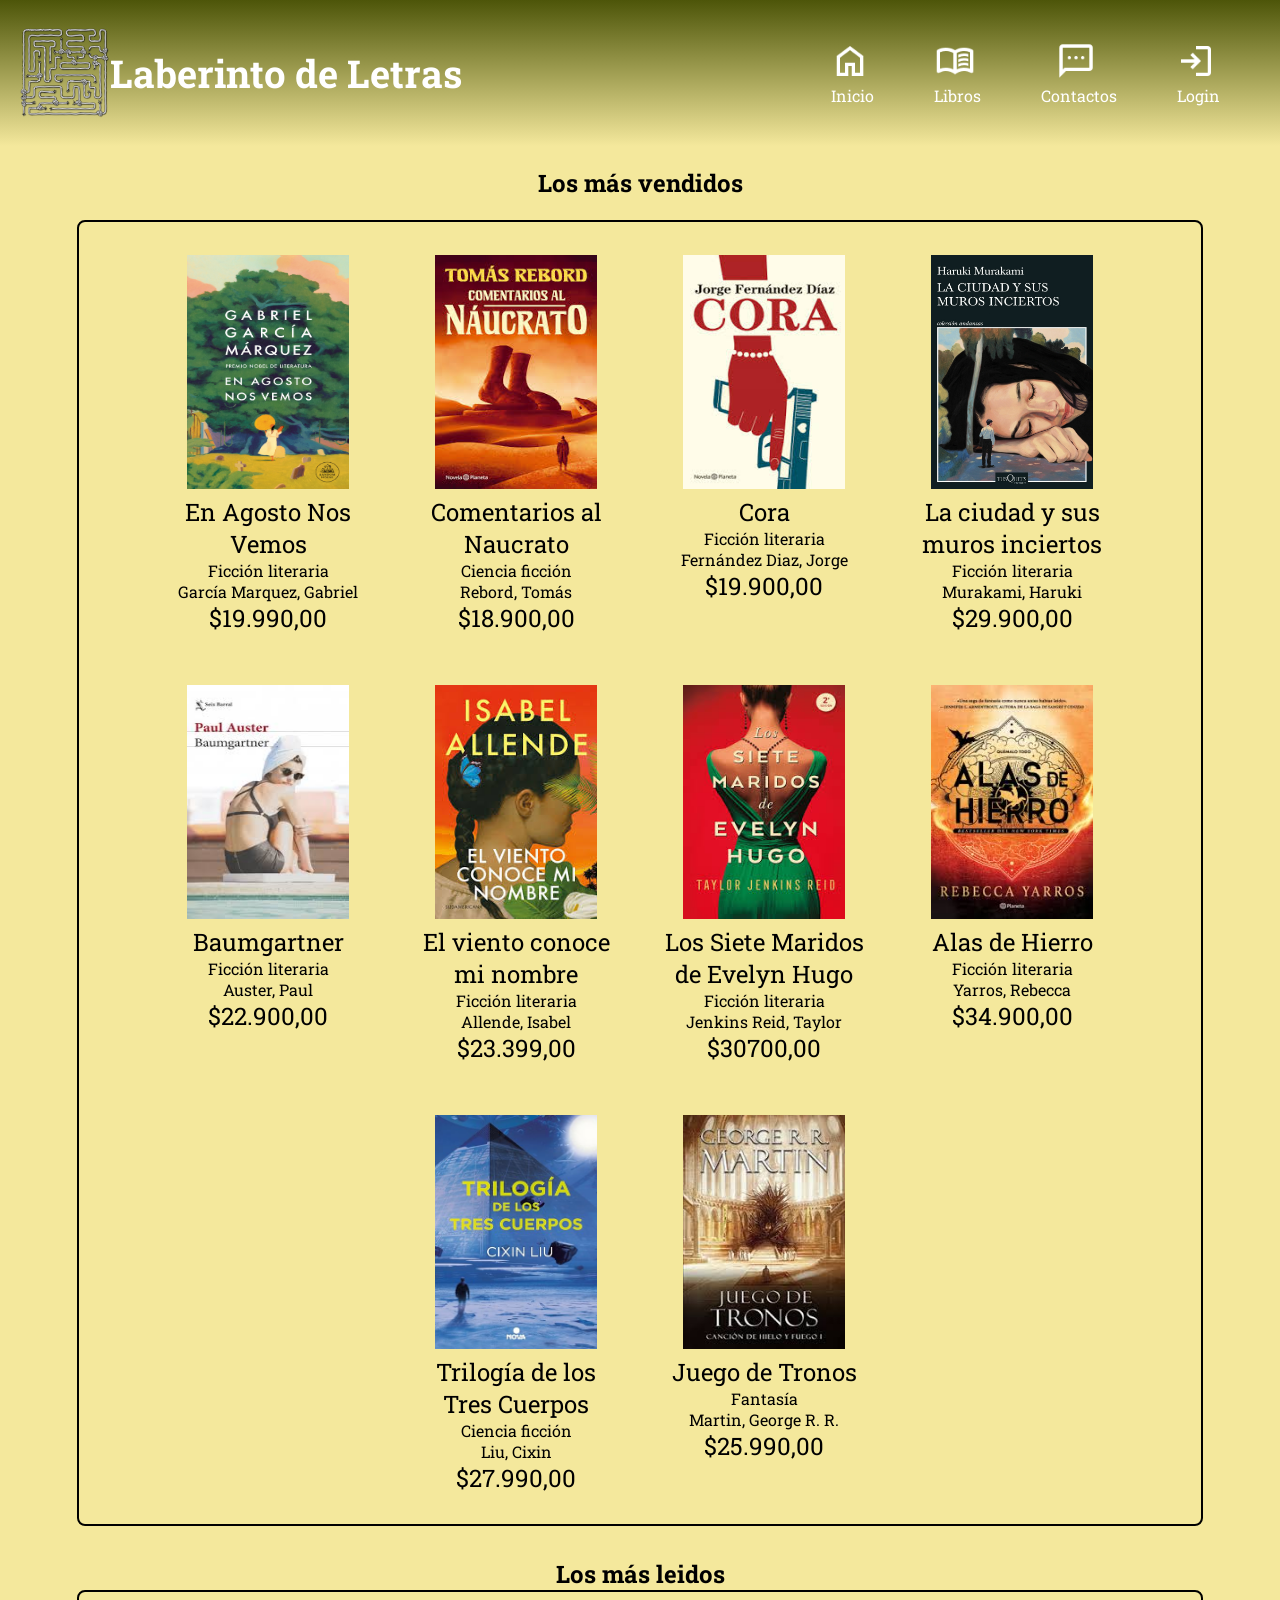
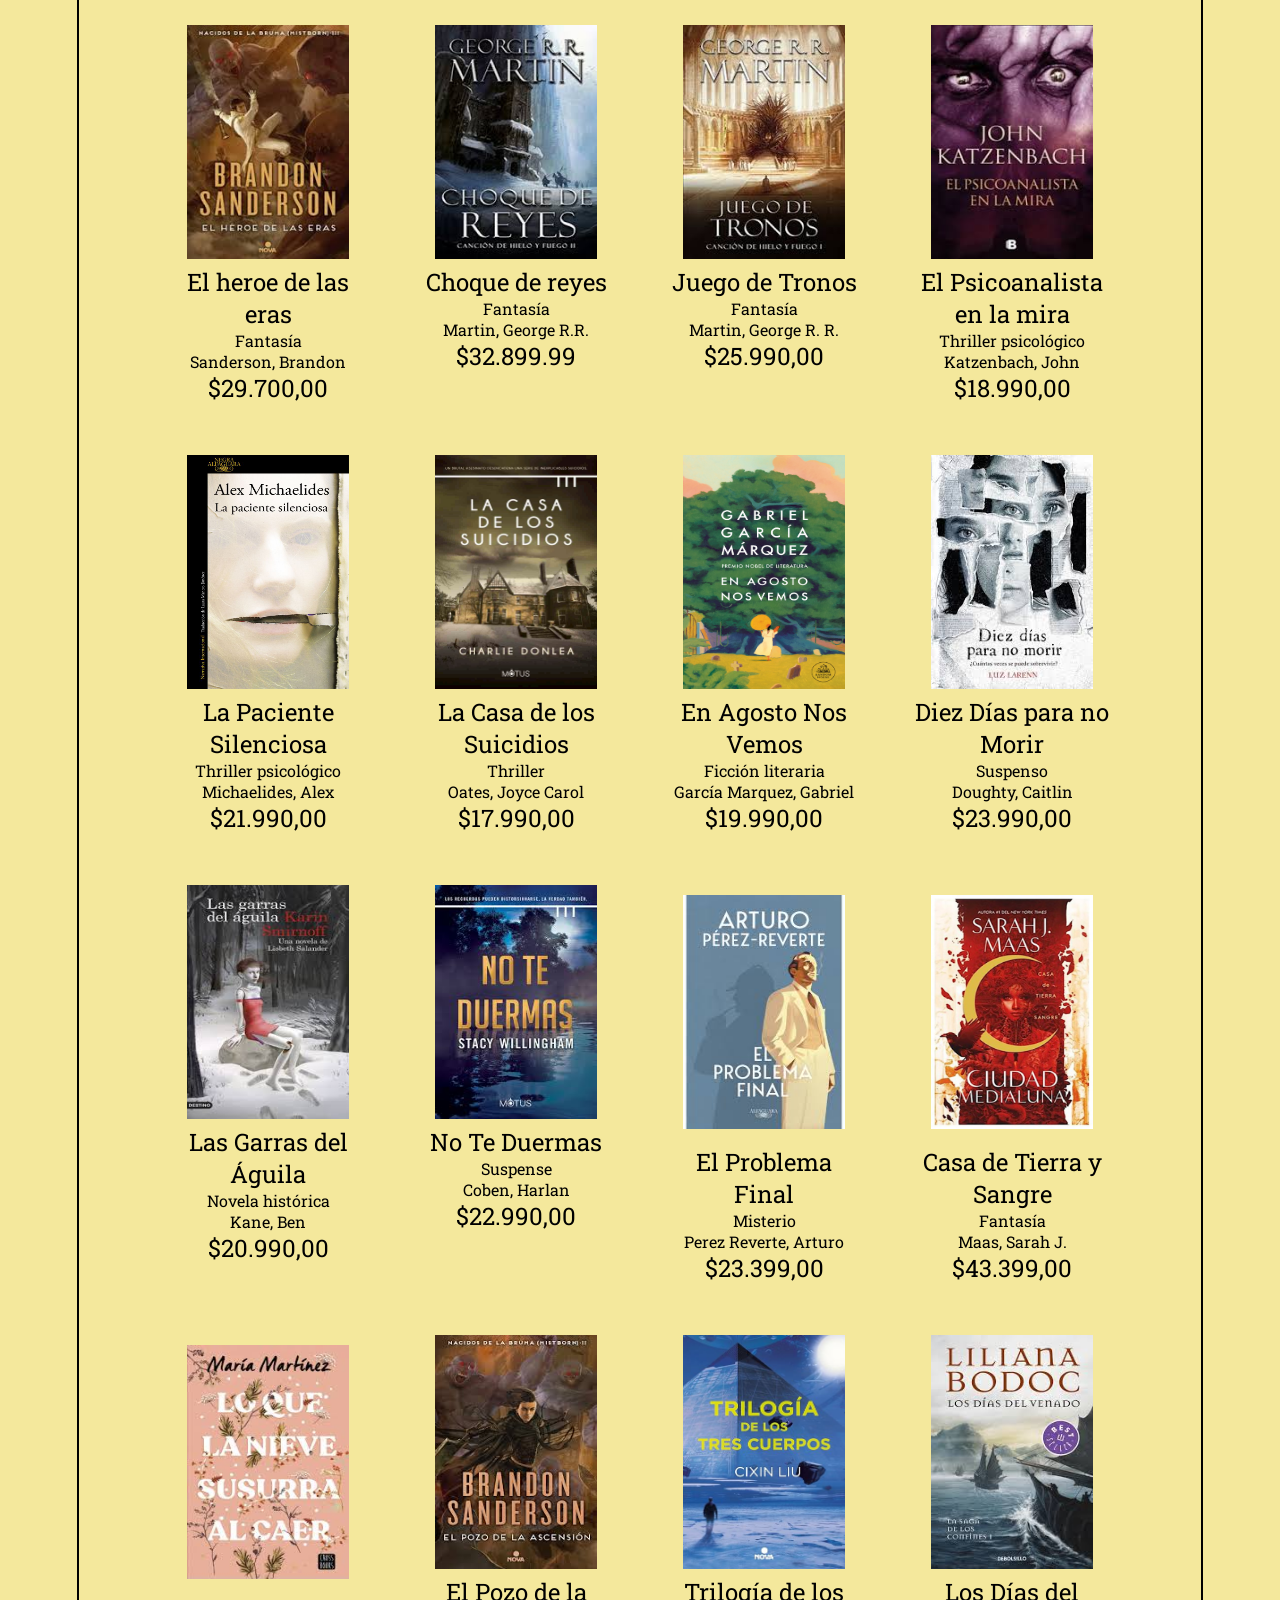
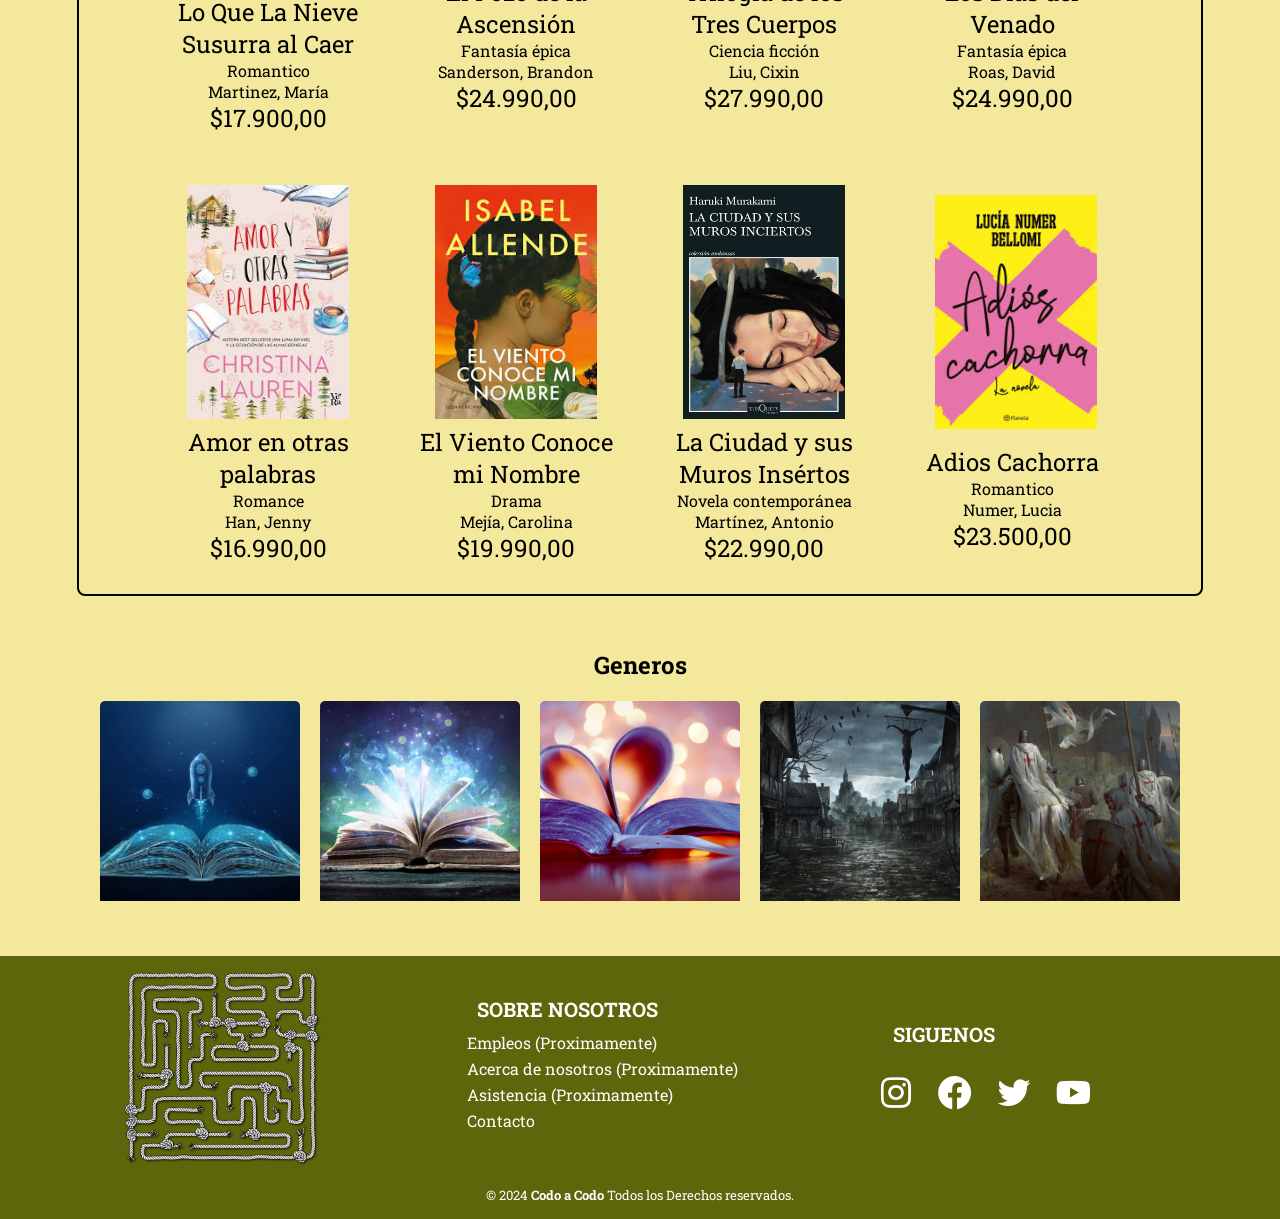
==== Frontend/index.html @ d6a7263c "Preparacion de carpetas" ====
<!DOCTYPE html>
<html lang="en">

<head>
  <meta charset="UTF-8">
  <meta name="viewport" content="width=device-width, initial-scale=1.0">
  <title>Laberinto de Letras</title>
  <link href='https://unpkg.com/boxicons@2.1.4/css/boxicons.min.css' rel='stylesheet'>
  <link rel="stylesheet" href="./Static/css/styles.css">
  <link rel="shortcut icon" href="./Static/Imagenes/favicon.png" type="image/x-icon">
</head>

<body>
  <header class="header">
    <a class="logo"> <img src="./Static/Imagenes/lab1.png" alt="logo-laberinto">
      <h1 class="titulo">Laberinto de Letras</h1>
    </a>

    <div class="hamburger">
      <span class="lines"></span>
      <span class="lines"></span>
      <span class="lines"></span>
    </div>
    <nav class="navegacion">
      <ul id="nav-links" class="header-nav">
        <li><a href="index.html" class="links" onmouseover="activarAnimacion(event)"
            onmouseleave="detenerAnimacion(event)"><img src="./Static/Imagenes/Icons/Home.png" alt="Home"
              class="icono">Inicio</a></li>
        <li><a href="#" class="links" onmouseover="activarAnimacion(event)" onmouseleave="detenerAnimacion(event)"><img
              src="./Static/Imagenes/Icons/Book.png" alt="Book" class="icono">Libros</a>
          <ul class="sub-menu">
            <li> <a href="./templates/ciencia-ficcion.html" class="links"> Ciencia ficción </a></li>
            <li> <a href="./templates/fantasia.html" class="links"> Fantasía </a></li>
            <li> <a href="./templates/ficcion.html" class="links"> Ficción literaria </a></li>
            <li> <a href="./templates/misterio.html" class="links"> Misterio </a></li>
            <li> <a href="./templates/romantico.html" class="links"> Romántico </a></li>
          </ul>
        </li>
        <li><a href="./templates/contactos.html" class="links" onmouseover="activarAnimacion(event)"
            onmouseleave="detenerAnimacion(event)"><img src="./Static/Imagenes/Icons/Contact.png" alt="Contact"
              class="icono">Contactos</a></li>
        <li><a href="./templates/login.html" class="links" onmouseover="activarAnimacion(event)"
            onmouseleave="detenerAnimacion(event)"><img src="./Static/Imagenes/Icons/Login.png" alt="Login"
              class="icono">Login</a></li>
      </ul>
    </nav>
  </header>

  <br>

  <main class="contenido">

    <section class="mas-vendidos">
      <div class="titulo-mas-vendidos">
        <h2>Los más vendidos</h2>
      </div>
      <br>
      <div class="contenedor">
        <div class="libros">
          <a href="./templates/Libros/en-agosto-nos-vemos.html" class="portada-libro"><img
              src="./Static/Imagenes/Portadas/en-agosto-nos-vemos.jpg" alt="En agosto Nos Vemos" width="100"
              height="400"></a>
          <div class="detalles-libro">
            <p class="titulo-libro"><a href="./templates/Libros/en-agosto-nos-vemos.html"><span>En Agosto Nos
                  Vemos</span></a></p>
            <p class="genero-libro-libro">Ficción literaria</p>
            <p class="autor">García Marquez, Gabriel</p>
            <p class="precio">$19.990,00</p>
          </div>
        </div>
        <div class="libros">
          <a href="./templates/Libros/en-agosto-nos-vemos.html" class="portada-libro"><img
              src="./Static/Imagenes/Portadas/comentarios-al-naucrato.jpg" alt="comentarios al naucrato" width="100"
              height="200"></a>
          <div class="detalles-libro">
            <p class="titulo-libro"><a href="./templates/Libros/en-agosto-nos-vemos.html"><span>Comentarios al
                  Naucrato</span></a></p>
            <p class="genero-libro-libro">Ciencia ficción</p>
            <p class="autor">Rebord, Tomás</p>
            <p class="precio">$18.900,00</p>
          </div>
        </div>
        <div class="libros">
          <a href="./templates/Libros/en-agosto-nos-vemos.html" class="portada-libro"><img
              src="./Static/Imagenes/Portadas/cora.jpg" alt="En agosto Nos Vemos" width="100" height="200"></a>
          <div class="detalles-libro">
            <p class="titulo-libro"><a href="./templates/Libros/en-agosto-nos-vemos.html"><span>Cora</span></a></p>
            <p class="genero-libro-libro">Ficción literaria</p>
            <p class="autor">Fernández Diaz, Jorge</p>
            <p class="precio">$19.900,00</p>
          </div>
        </div>
        <div class="libros">
          <a href="./templates/Libros/en-agosto-nos-vemos.html" class="portada-libro"><img
              src="./Static/Imagenes/Portadas/la-ciudad-y-sus-muros-inciertos.jpg" alt="La ciudad y sus Muros Inciertos"
              width="100" height="200"></a>
          <div class="detalles-libro">
            <p class="titulo-libro"><a href="./templates/Libros/en-agosto-nos-vemos.html"><span>La ciudad y
                  sus muros inciertos</span></a></p>
            <p class="genero-libro-libro">Ficción literaria</p>
            <p class="autor">Murakami, Haruki</p>
            <p class="precio">$29.900,00</p>
          </div>
        </div>
        <div class="libros">
          <a href="./templates/Libros/en-agosto-nos-vemos.html" class="portada-libro"><img
              src="./Static/Imagenes/Portadas/baumgartner.jpg" alt="baumgartner" width="100" height="200"></a>
          <div class="detalles-libro">
            <p class="titulo-libro"><a href="./templates/Libros/en-agosto-nos-vemos.html"><span>Baumgartner</span></a>
            </p>
            <p class="genero-libro-libro">Ficción literaria</p>
            <p class="autor">Auster, Paul</p>
            <p class="precio">$22.900,00</p>
          </div>
        </div>
        <div class="libros">
          <a href="./templates/Libros/en-agosto-nos-vemos.html" class="portada-libro"><img
              src="./Static/Imagenes/Portadas/el-viento-conoce-mi-nombre.jpg" alt="El viento conoce mi nombre"
              width="100" height="200"></a>
          <div class="detalles-libro">
            <p class="titulo-libro"><a href="./templates/Libros/en-agosto-nos-vemos.html"><span>El viento conoce
                  mi nombre</span></a></p>
            <p class="genero-libro-libro">Ficción literaria</p>
            <p class="autor">Allende, Isabel</p>
            <p class="precio">$23.399,00</p>
          </div>
        </div>
        <div class="libros">
          <a href="./templates/Libros/en-agosto-nos-vemos.html" class="portada-libro"><img
              src="./Static/Imagenes/Portadas/los-siete-maridos-de-evelyn.jpg" alt="Los Siete Maridos de Evelyn Hugo"
              width="100" height="200"></a>
          <div class="detalles-libro">
            <p class="titulo-libro"><a href="./templates/Libros/en-agosto-nos-vemos.html"><span>Los Siete
                  Maridos de Evelyn Hugo</span></a></p>
            <p class="genero-libro-libro">Ficción literaria</p>
            <p class="autor">Jenkins Reid, Taylor</p>
            <p class="precio">$30700,00</p>
          </div>
        </div>
        <div class="libros">
          <a href="./templates/Libros/en-agosto-nos-vemos.html" class="portada-libro"><img
              src="./Static/Imagenes/Portadas/alas-de-hierro.jpg" alt="Alas de Hierro" width="100" height="200"></a>
          <div class="detalles-libro">
            <p class="titulo-libro"><a href="./templates/Libros/en-agosto-nos-vemos.html"><span>Alas de
                  Hierro</span></a>
            </p>
            <p class="genero-libro-libro">Ficción literaria</p>
            <p class="autor">Yarros, Rebecca</p>
            <p class="precio">$34.900,00</p>
          </div>
        </div>
        <div class="libros">
          <a href="./templates/Libros/en-agosto-nos-vemos.html" class="portada-libro"><img
              src="./Static/Imagenes/Portadas/el-problema-de-los-tres-cuerpos.jpg" alt="Trilogía de los Tres Cuerpos"
              width="100" height="200"></a>
          <div class="detalles-libro">
            <p class="titulo-libro"><a href="./templates/Libros/en-agosto-nos-vemos.html"><span>Trilogía de
                  los
                  Tres Cuerpos</span></a></p>
            <p class="genero-libro-libro">Ciencia ficción</p>
            <p class="autor">Liu, Cixin</p>
            <p class="precio">$27.990,00</p>
          </div>
        </div>
        <div class="libros">
          <a href="./templates/Libros/en-agosto-nos-vemos.html" class="portada-libro"><img
              src="./Static/Imagenes/Portadas/juego-de-tronos.jpg" alt="Juego de Tronos" width="100" height="200"></a>
          <div class="detalles-libro">
            <p class="titulo-libro"><a href="./templates/Libros/en-agosto-nos-vemos.html"><span>Juego de
                  Tronos</span></a>
            </p>
            <p class="genero-libro-libro">Fantasía</p>
            <p class="autor">Martin, George R. R.</p>
            <p class="precio">$25.990,00</p>
          </div>
        </div>
      </div>
    </section>

    <section class="top-libros">
      <div class="title-top-libros">
        <h2>Los más leidos</h2>
      </div>
      <div class="contenedor">

        <div class="libros">
          <a href="./templates/Libros/en-agosto-nos-vemos.html" class="portada-libro"><img
              src="./Static/Imagenes/Portadas/el-heroe-de-las-eras.jpg" alt="El heroe de las eras" width="100"
              height="200"></a>
          <div class="detalles-libro">
            <p class="titulo-libro"><a href="./templates/Libros/en-agosto-nos-vemos.html"><span>El heroe de las
                  eras</span></a></p>
            <p class="genero-libro-libro">Fantasía</p>
            <p class="autor">Sanderson, Brandon</p>
            <p class="precio">$29.700,00</p>
          </div>
        </div>
        <div class="libros">
          <a href="./templates/Libros/en-agosto-nos-vemos.html" class="portada-libro"><img
              src="./Static/Imagenes/Portadas/choque-de-reyes.jpg" alt="choque de reyes" width="100" height="200"></a>
          <div class="detalles-libro">
            <p class="titulo-libro"><a href="./templates/Libros/en-agosto-nos-vemos.html"><span>Choque de
                  reyes</span></a>
            </p>
            <p class="genero-libro-libro">Fantasía</p>
            <p class="autor">Martin, George R.R.</p>
            <p class="precio">$32.899.99</p>
          </div>
        </div>
        <div class="libros">
          <a href="./templates/Libros/en-agosto-nos-vemos.html" class="portada-libro"><img
              src="./Static/Imagenes/Portadas/juego-de-tronos.jpg" alt="Juego de Tronos" width="100" height="200"></a>
          <div class="detalles-libro">
            <p class="titulo-libro"><a href="./templates/Libros/en-agosto-nos-vemos.html"><span>Juego de
                  Tronos</span></a>
            </p>
            <p class="genero-libro-libro">Fantasía</p>
            <p class="autor">Martin, George R. R.</p>
            <p class="precio">$25.990,00</p>
          </div>
        </div>
        <div class="libros">
          <a href="./templates/Libros/en-agosto-nos-vemos.html" class="portada-libro"><img
              src="./Static/Imagenes/Portadas/el-psicoanalista-en-la-mira.jpg" alt="El Psicoanalista en la mira"
              width="100" height="200"></a>
          <div class="detalles-libro">
            <p class="titulo-libro"><a href="./templates/Libros/en-agosto-nos-vemos.html"><span>El
                  Psicoanalista
                  en la mira</span></a></p>
            <p class="genero-libro-libro">Thriller psicológico</p>
            <p class="autor">Katzenbach, John</p>
            <p class="precio">$18.990,00</p>
          </div>
        </div>
        <div class="libros">
          <a href="./templates/Libros/en-agosto-nos-vemos.html" class="portada-libro"><img
              src="./Static/Imagenes/Portadas/la-paciente-silenciosa.jpg" alt="La Paciente Silenciosa" width="100"
              height="200"></a>
          <div class="detalles-libro">
            <p class="titulo-libro"><a href="./templates/Libros/en-agosto-nos-vemos.html"><span>La Paciente
                  Silenciosa</span></a></p>
            <p class="genero-libro-libro">Thriller psicológico</p>
            <p class="autor">Michaelides, Alex</p>
            <p class="precio">$21.990,00</p>
          </div>
        </div>
        <div class="libros">
          <a href="./templates/Libros/en-agosto-nos-vemos.html" class="portada-libro"><img
              src="./Static/Imagenes/Portadas/la-casa-de-los-suicidios.jpg" alt="La Casa de los Suicidios" width="100"
              height="200"></a>
          <div class="detalles-libro">
            <p class="titulo-libro"><a href="./templates/Libros/en-agosto-nos-vemos.html"><span>La Casa de los
                  Suicidios</span></a></p>
            <p class="genero-libro-libro">Thriller</p>
            <p class="autor">Oates, Joyce Carol</p>
            <p class="precio">$17.990,00</p>
          </div>
        </div>
        <div class="libros">
          <a href="./templates/Libros/en-agosto-nos-vemos.html" class="portada-libro"><img
              src="./Static/Imagenes/Portadas/en-agosto-nos-vemos.jpg" alt="En agosto Nos Vemos" width="100"
              height="200"></a>
          <div class="detalles-libro">
            <p class="titulo-libro"><a href="./templates/Libros/en-agosto-nos-vemos.html"><span>En Agosto Nos
                  Vemos</span></a></p>
            <p class="genero-libro-libro">Ficción literaria</p>
            <p class="autor">García Marquez, Gabriel</p>
            <p class="precio">$19.990,00</p>
          </div>
        </div>
        <div class="libros">
          <a href="./templates/Libros/en-agosto-nos-vemos.html" class="portada-libro"><img
              src="./Static/Imagenes/Portadas/diez-dias-para-no-morir.jpg" alt="Diez Días para no Morir" width="100"
              height="200"></a>
          <div class="detalles-libro">
            <p class="titulo-libro"><a href="./templates/Libros/en-agosto-nos-vemos.html"><span>Diez Días para no
                  Morir</span></a></p>
            <p class="genero-libro-libro">Suspenso</p>
            <p class="autor">Doughty, Caitlin</p>
            <p class="precio">$23.990,00</p>
          </div>
        </div>
        <div class="libros">
          <a href="./templates/Libros/en-agosto-nos-vemos.html" class="portada-libro"><img
              src="./Static/Imagenes/Portadas/las-garras-del-aguila.jpg" alt="Las Garras del Águila" width="100"
              height="200"></a>
          <div class="detalles-libro">
            <p class="titulo-libro"><a href="./templates/Libros/en-agosto-nos-vemos.html"><span>Las Garras del
                  Águila</span></a></p>
            <p class="genero-libro-libro">Novela histórica</p>
            <p class="autor">Kane, Ben</p>
            <p class="precio">$20.990,00</p>
          </div>
        </div>
        <div class="libros">
          <a href="./templates/Libros/en-agosto-nos-vemos.html" class="portada-libro"><img
              src="./Static/Imagenes/Portadas/no-te-duermas.jpg" alt="No Te Duermas" width="100" height="200"></a>
          <div class="detalles-libro">
            <p class="titulo-libro"><a href="./templates/Libros/en-agosto-nos-vemos.html"><span>No Te Duermas</span></a>
            </p>
            <p class="genero-libro-libro">Suspense</p>
            <p class="autor">Coben, Harlan</p>
            <p class="precio">$22.990,00</p>
          </div>
        </div>
        <div class="libros">
          <div class="portada-libro"><a href="./templates/Libros/en-agosto-nos-vemos.html"><img
                src="./Static/Imagenes/Portadas/el-problema-final.jpg" alt="El Problema Final" width="168"
                height="240"></a></div>

          <div class="detalles-libro">
            <p class="titulo-libro"><a href=""><span>El Problema Final</span></a></p>
            <p class="genero-libro">Misterio</p>
            <p class="autor">Perez Reverte, Arturo</p>
            <p class="precio">$23.399,00</p>
          </div>
        </div>
        <div class="libros">
          <div class="portada-libro"><a href=""><img src="./Static/Imagenes/Portadas/casa-de-tierra-y-sangre.jpg"
                alt="Casa de Tierra y Sangre"></a>
          </div>

          <div class="detalles-libro">
            <p class="titulo-libro"><a href=""><span>Casa de Tierra y Sangre</span></a></p>
            <p class="genero-libro">Fantasía</p>
            <p class="autor">Maas, Sarah J.</p>
            <p class="precio">$43.399,00</p>
          </div>
        </div>
        <div class="libros">
          <div class="portada-libro"><a href=""><img
                src="./Static/Imagenes/Portadas/lo-que-la-nieve-susurra-al-caer.jpg"
                alt="Lo Que la Nieve Susurra al Caer" width="168" height="240"></a></div>

          <div class="detalles-libro">
            <p class="titulo-libro"><a href=""><span>Lo Que La Nieve Susurra al Caer</span></a></p>
            <p class="genero-libro">Romantico</p>
            <p class="autor">Martinez, María</p>
            <p class="precio">$17.900,00</p>
          </div>
        </div>
        <div class="libros">
          <a href="./templates/Libros/en-agosto-nos-vemos.html" class="portada-libro"><img
              src="./Static/Imagenes/Portadas/el-pozo-de-la-ascension.jpg" alt="El Pozo de la Ascensión" width="100"
              height="200"></a>
          <div class="detalles-libro">
            <p class="titulo-libro"><a href="../templates/Libros/el-pozo-de-la-ascension.html"><span>El Pozo de la
                  Ascensión</span></a></p>
            <p class="genero-libro-libro">Fantasía épica</p>
            <p class="autor">Sanderson, Brandon</p>
            <p class="precio">$24.990,00</p>
          </div>
        </div>
        <div class="libros">
          <a href="./templates/Libros/en-agosto-nos-vemos.html" class="portada-libro"><img
              src="./Static/Imagenes/Portadas/el-problema-de-los-tres-cuerpos.jpg" alt="Trilogía de los Tres Cuerpos"
              width="100" height="200"></a>
          <div class="detalles-libro">
            <p class="titulo-libro"><a href="../templates/Libros/trilogia-de-los-tres-cuerpos.html"><span>Trilogía de
                  los
                  Tres Cuerpos</span></a></p>
            <p class="genero-libro-libro">Ciencia ficción</p>
            <p class="autor">Liu, Cixin</p>
            <p class="precio">$27.990,00</p>
          </div>
        </div>
        <div class="libros">
          <a href="./templates/Libros/en-agosto-nos-vemos.html" class="portada-libro"><img
              src="./Static/Imagenes/Portadas/los-dias-del-venado.jpg" alt="Los Días del Venado" width="100"
              height="200"></a>
          <div class="detalles-libro">
            <p class="titulo-libro"><a href="../templates/Libros/los-dias-del-venado.html"><span>Los Días del
                  Venado</span></a></p>
            <p class="genero-libro-libro">Fantasía épica</p>
            <p class="autor">Roas, David</p>
            <p class="precio">$24.990,00</p>
          </div>
        </div>
        <div class="libros">
          <a href="./templates/Libros/en-agosto-nos-vemos.html" class="portada-libro"><img
              src="./Static/Imagenes/Portadas/amor-y-otras-palabras.jpg" alt="Amor en otras palabras" width="100"
              height="200"></a>
          <div class="detalles-libro">
            <p class="titulo-libro"><a href="../templates/Libros/amor-en-otras-palabras.html"><span>Amor en otras
                  palabras</span></a></p>
            <p class="genero-libro-libro">Romance</p>
            <p class="autor">Han, Jenny</p>
            <p class="precio">$16.990,00</p>
          </div>
        </div>
        <div class="libros">
          <a href="./templates/Libros/en-agosto-nos-vemos.html" class="portada-libro"><img
              src="./Static/Imagenes/Portadas/el-viento-conoce-mi-nombre.jpg" alt="El Viento Conoce mi Nombre"
              width="100" height="200"></a>
          <div class="detalles-libro">
            <p class="titulo-libro"><a href="../templates/Libros/el-viento-conoce-mi-nombre.html"><span>El Viento Conoce
                  mi Nombre</span></a></p>
            <p class="genero-libro-libro">Drama</p>
            <p class="autor">Mejía, Carolina</p>
            <p class="precio">$19.990,00</p>
          </div>
        </div>
        <div class="libros">
          <a href="./templates/Libros/en-agosto-nos-vemos.html" class="portada-libro"><img
              src="./Static/Imagenes/Portadas/la-ciudad-y-sus-muros-inciertos.jpg" alt="La Ciudad y sus Muros Insértos"
              width="100" height="200"></a>
          <div class="detalles-libro">
            <p class="titulo-libro"><a href="../templates/Libros/la-ciudad-y-sus-muros-insertos.html"><span>La Ciudad
                  y
                  sus Muros Insértos</span></a></p>
            <p class="genero-libro-libro">Novela contemporánea</p>
            <p class="autor">Martínez, Antonio</p>
            <p class="precio">$22.990,00</p>
          </div>
        </div>
        <div class="libros">
          <div class="portada-libro"><a href="./templates/Libros/en-agosto-nos-vemos.html" class="portada-libro"><img
                src="./Static/Imagenes/Portadas/adios-cachorra.jpg" alt="Adios Cachorra" width="168" height="200"></a>
          </div>

          <div class="detalles-libro">
            <p class="titulo-libro"><a href="./templates/Libros/en-agosto-nos-vemos.html"
                class="portada-libro"><span>Adios Cachorra</span></a></p>
            <p class="genero-libro">Romantico</p>
            <p class="autor">Numer, Lucia</p>
            <p class="precio">$23.500,00</p>
          </div>
        </div>
      </div>

    </section>
    <br>
    <section>
      <div>
        <h2 class="title-top-libros">Generos</h2>
      </div>
      <div class="gallery">
        <a href="./templates/ciencia-ficcion.html" class="image-link">
          <img src="./Static/Imagenes/ciencia_ficcion.jpeg" alt="Ciencia">
          <div class="over">Ciencia Ficción</div>
          <div class="subtitle"></div>
        </a>
        <a href="./templates/fantasia.html" class="image-link">
          <img src="./Static/Imagenes/fantasia.jpg" alt="Fantasía">
          <div class="over">Fantasía</div>
          <div class="subtitle"></div>
        </a>
        <a href="./templates/romantico.html" class="image-link">
          <img src="./Static/Imagenes/romance.jpg" alt="Romance">
          <div class="over">Romance</div>
          <div class="subtitle"></div>
        </a>
        <a href="./templates/misterio.html" class="image-link">
          <img src="./Static/Imagenes/Terror.jpg" alt="Misterio">
          <div class="over">Misterio</div>
          <div class="subtitle"></div>
        </a>
        <a href="./templates/ficcion.html" class="image-link">
          <img src="./Static/Imagenes/Ficcion.jpg" alt="Ficción">
          <div class="over">Ficción Literaria</div>
          <div class="subtitle"></div>
        </a>
      </div>
      <br>
    </section>
  </main>

  <footer class="pie-pagina">
    <div class="grupo-1">
      <div class="box">
        <figure>
          <a href="#">
            <img src="./Static/Imagenes/lab1.png" alt="logo-laberinto">
          </a>
        </figure>
      </div>
      <div class="box">
        <h2>SOBRE NOSOTROS</h2>
        <ul>
          <li><a href="#" class="message">Empleos (Proximamente)</a></li>
          <li><a href="#" class="message">Acerca de nosotros (Proximamente)</a></li>
          <li><a href="#" class="message">Asistencia (Proximamente)</a></li>
          <li><a href="./templates/contactos.html">Contacto</a></li>
        </ul>
      </div>
      <div class="box">
        <h2>SIGUENOS</h2>
        <div class="red-social">
          <div class="iconos-redes">
            <a class="message instagram" href="#" onmouseover="showPopup(event)" onmouseleave="hidePopup(event)"><i
                class='bx bxl-instagram'></i>
              <span class="popup-message">Función disponible próximamente</span></a>
            <a class="message facebook" href="#" onmouseover="showPopup(event)" onmouseleave="hidePopup(event)"><i
                class='bx bxl-facebook-circle'></i>
              <span class="popup-message">Función disponible próximamente</span></a>
            <a class="message twitter" href="#" onmouseover="showPopup(event)" onmouseleave="hidePopup(event)"><i
                class='bx bxl-twitter'></i>
              <span class="popup-message">Función disponible próximamente</span></a>
            <a class="message youtube" href="#" onmouseover="showPopup(event)" onmouseleave="hidePopup(event)"><i
                class='bx bxl-youtube'></i>
              <span class="popup-message">Función disponible próximamente</span></a>
          </div>
        </div>
      </div>
    </div>
    <div class="grupo-2">
      <p>&copy; 2024 <b>Codo a Codo</b> Todos los Derechos reservados.</p>
    </div>
  </footer>

  <script src="./Static/js/Animaciones.js"></script>
  <script src="./Static/js/Hamburguesa.js"></script>

</body>

</html>
---- Frontend/Static/css/styles.css ----
@font-face {
  font-family: 'roboto-slab';
  src: url(../../Fonts/RobotoSlab-VariableFont_wght.ttf);
}

* {
  margin: 0;
  padding: 0;
  box-sizing: border-box;
  font-family: 'roboto-slab';
}

header {
  background: linear-gradient(rgb(77, 85, 9), #f4e89c);
  padding: 10px 0;
  display: flex;
  justify-content: space-between;
  align-items: center;
  position: sticky;
  z-index: 3;
  top: 0;
  left: 0;
  width: 100%;
}

.titulo {
  font-size: 3vw;
}

body {
  background-color: #f4e89c;
  margin: 0;
  display: flex;
  flex-direction: column;
  min-height: 100vh;
}

/*Nav*/
nav {
  margin-right: 20px;
}

nav ul {
  list-style: none;
  margin: 0;
  padding: 0;
  display: flex;
}

nav ul li {
  position: relative;
}

nav ul li a {
  display: block;
  color: white;
  text-decoration: none;
  padding: 14px 16px;
}

nav .icono {
  width: 40px;
  height: auto;
  display: block;
  margin: 0 auto 5px;
  position: relative;
  top: 1px;
  right: 3px;
}

/* Estilos para sub-menu */
nav ul ul {
  display: none;
  position: absolute;
  top: 100%;
  left: 0;
  background: linear-gradient(rgb(77, 85, 9), #f4e89c);
  list-style: none;
  padding: 0;
  margin: 0;
}

nav ul ul li {
  width: 200px;
  height: fit-content;
}

nav ul ul li a {
  padding: 14px 16px;
}

.sub-menu li a:hover {
  background-color: rgb(77, 85, 9);
}

nav ul li:hover>ul {
  display: block;
  z-index: 1;
}


/* Cambios para menú hamburguesa */
.hide {
  top: 45px;
  height: min-content;
}

@media screen and (max-width: 767px) {
  .hamburger {
    display: flex;
    flex-direction: column;
    gap: 8px;
    cursor: pointer;
    padding: 10px;
    margin-right: -10px;
    justify-self: end;
    position: absolute;
    right: 10px;
  }

  .lines {
    display: block;
    background-color: white;
    height: 5px;
    width: 35px;
    border-radius: 5px;
  }

  .lines-rotate {
    border-radius: 5px;
  }

  nav {
    padding: 15px 20px;
  }

  nav ul {
    width: 100%;
    flex-direction: column;
    justify-content: center;
    align-items: center;
    position: absolute;
    top: -900px;
    right: 0;
    background-color: rgba(77, 85, 9, 0.9);
    padding: 35px 0;
    border-radius: 0 0 20px 20px;
    box-shadow: 0px 5px 5px rgba(128, 128, 128, 0.363);
  }

  #nav-links li {
    text-align: center;
    width: 90vw;
  }

  #nav-links li a {
    color: #fff;
  }
}

/* Fin cambios Hamburguesa */

.logo {
  color: white;
  text-decoration: none;
  font-size: 24px;
  font-weight: bold;
  margin-left: 20px;
  display: flex;
  align-items: center;
}

.logo img {
  width: 90px;
  height: 90px;
}

.header-nav {
  display: flex;
  gap: 20px;
  justify-content: space-around;
  padding: 20px;
}

.header-nav a {
  text-decoration: none;
  color: #FFF;
  padding: 10px 20px;
  cursor: pointer;
}

.header-nav a:hover {
  background-color: rgb(77, 85, 9);
}

/*animacion nav*/
@keyframes bounce {

  0%,
  20%,
  50%,
  80%,
  100% {
    transform: translateY(0);
  }

  40% {
    transform: translateY(-15px);
  }

  60% {
    transform: translateY(-5px);
  }
}

.animacion-salto {
  animation: bounce 0.8s infinite;
}

.titulo-mas-vendidos {
  text-align: center;
}

.contenedor {
  border: 2px solid #000;
  border-radius: 8px;
  width: auto;
  height: auto;
  margin-left: 6%;
  margin-right: 6%;
  margin-bottom: 2.5%;
  display: flex;
  flex-wrap: wrap;
  justify-content: center;
  gap: 3rem;
  align-items: start;
  text-align: center;
  overflow: hidden;
  padding: 30px;
}

.genero {
  margin: 10px;
}

.genero:hover {
  font-weight: bold;
  scale: 1.05;
}

.imagen-gen {
  width: 200px;
  height: 200px;
}

.nombre-genero {
  font-size: 24px;
}

.top-libros {
  margin-top: 25px;
  margin-bottom: 25px;
}


.title-top-libros {
  text-align: center;
}

.libros {
  width: 100%;
  max-width: 200px;
  height: auto;
  border: 0.5px;
  border-style: none;
  border-color: gray;
}

.libros:hover {
  background: linear-gradient(rgb(77, 85, 9), #f4e89c);
  transition: background-color 0.5s;
}

.titulo-libro {
  font-size: x-large;
  font-weight: 400;
  text-decoration: none;
}

.titulo-libro a {
  text-decoration: none;
  color: #000;
}

.portada-libro {
  text-align: center;
  margin: 10px;
}

.portada-libro img {
  width: 168px;
  height: 240px;
  padding: 3px;
}

.precio {
  font-size: 24px;
  font-weight: 400;
}

.title-lista-generos {
  text-align: center;
}

.lista-generos {
  width: 95%;
  margin: 10px 2.5%;
}

.lista {
  display: flex;
  justify-content: space-between;
  gap: 20px;
  overflow: scroll;
}

.gallery {
  display: flex;
  flex-wrap: wrap;
  justify-content: center;
  gap: 20px;
  padding: 20px;
}

.image-link {
  display: block;
  width: 200px;
  overflow: hidden;
  border: 0px solid #ccc;
  border-radius: 5px;
  transition: transform 0.3s ease;
  text-align: center;
}

.image-link:hover {
  transform: scale(1.1);
}

.image-link img {
  width: 100%;
  height: 200px;
  object-fit: cover;
}

.image-link .over {
  position: absolute;
  bottom: 15px;
  left: 0;
  right: 0;
  background: rgba(0, 0, 0, 0.5);
  color: white;
  text-align: center;
  padding: 10px;
  box-sizing: border-box;
  opacity: 0;
  transition: opacity 0.3s;
}

.image-link:hover .over {
  opacity: 1;
}

.subtitle {
  margin-top: 10px;
  font-size: 16px;
  color: black;
}

/* Contactos */

.pagina-contacto {
  display: flex;
  justify-content: center;
  align-items: center;
}

.section {
  max-width: 1200px;
  margin: 3rem auto;
  padding: 1rem;
}

.pagina-contacto {
  background: linear-gradient(to bottom, rgb(0 0 0 / .5), rgb(0 0 0 / .5)), url(../Imagenes/libros.jpg) center;
  background-size: cover;
  height: 200px;
  display: flex;
  justify-content: center;
  align-items: center;
}

.wrap-pagina-contacto {
  color: #fff;
  font-size: 40px;
}

.wrap-two-column {
  display: grid;
  grid-template-columns: 1fr 1fr;
  column-gap: 4rem;
  justify-items: center;
  padding: 50px;
  border-radius: 10px;
  box-shadow: 10px 10px 30px rgba(0, 0, 0, 0.3);
  background: linear-gradient(90deg, rgba(255, 255, 255, 0.7), rgba(255, 255, 255, 0)), url(../Imagenes/Background/Back.png);
  background-repeat: no-repeat;
  background-size: contain;
}

.column-half-1 p {
  margin: 20px;
  width: 100%;
}

.column-half-1 .icono {
  width: 40px;
  height: auto;
  display: inline;
  margin: 0 auto 5px;
  position: relative;
  top: 18px;
  right: 3px;
}

.column-half p {
  margin: 20px;
  width: 100%;
}

.formulario-contacto {
  display: flex;
  flex-flow: column;
  width: 50%;
}

.formulario-contacto input,
.formulario-contacto {
  width: 100%;
  padding: 10px;
  margin-bottom: 20px;
}

.formulario-contacto input,
.formulario-contacto textarea {
  border: 1px solid #ccc;
  border-radius: 3px;
}

.formulario-contacto button {
  width: 100%;
  padding: 10px;
  background-color: rgb(149, 163, 17);
  border: none;
  color: #fff;
  font-size: 17px;
  border-radius: 3px;
  cursor: pointer;
  transition: background-color 0.3s ease;
  margin-top: 20px;
}

.mapa-2 {
  display: flex;
  align-items: center;
  justify-content: center;
  margin-bottom: 30px;
}

@media(max-width: 640px) {
  .wrap-two-column {
    grid-template-columns: 1fr;
    margin-left: 50px;
  }
}

@media(max-width: 900px) {
  .formulario-contacto {
    width: 100%;
  }
}

.error-contacto {
  position: relative;
  bottom: 20px;
  left: 2px;
  color: red;
}

.error-contacto-textarea {
  position: relative;
  left: 2px;
  color: red;
}

input.error-input-contacto,
textarea.error-input-contacto {
  border: 2px solid red;
}

/* Footer */
.pie-pagina {
  background-color: rgb(93, 102, 11);
  width: 100%;
  margin: 0;
}

.pie-pagina .grupo-1 {
  width: 100%;
  max-width: 1200px;
  margin: auto;
  display: grid;
  grid-template-columns: repeat(3, 1fr);
  grid-gap: 50px;
  justify-content: center;
  align-items: center;
}

.pie-pagina .grupo-1 .box figure {
  width: 100%;
  height: 100%;
  display: flex;
  justify-content: center;
  align-items: center;
}

.pie-pagina .grupo-1 .box figure img {
  width: 200px;
}

.pie-pagina .grupo-1 .box h2 {
  color: #fff;
  margin: 10px 20px 10px 20px;
  font-size: 20px;
}

.pie-pagina .grupo-1 .box a {
  color: #FFF;
  text-decoration: none;
  margin-top: 15px;
}

.pie-pagina .grupo-1 .box ul {
  margin: 10px;
}

.pie-pagina .grupo-1 .box p {
  color: #efefef;
  margin-bottom: 15px;
}

.pie-pagina .grupo-1 .red-social a {
  display: inline-block;
  text-decoration: none;
  width: 45px;
  height: 45px;
  line-height: 45px;
  color: #fff;
  margin-right: 10px;
  background-color: rgb(93, 102, 11);
  text-align: center;
  font-size: 40px;
}

.pie-pagina .grupo-1 .red-social a:hover {
  color: black;
}

.pie-pagina .grupo-2 {
  background-color: rgb(93, 102, 11);
  padding: 15px 10px;
  text-align: center;
  color: #FFF;
}

.pie-pagina .grupo-2 p {
  font-size: 13px;
}

.pie-pagina li {
  list-style: none;
  margin-bottom: 5px;
}

@media screen and (max-width:800px) {
  .pie-pagina .grupo-1 {
    width: 90%;
    grid-template-columns: repeat(1, 1fr);
    grid-gap: 30px;
    padding: 35px 0px;
  }
}

/* Tablets */
@media screen and (min-width: 768px) and (max-width: 1023px) {
  .generos-mas-buscados {
    justify-content: space-between;
    overflow: scroll;
  }

}

/* Celulares */
@media screen and (max-width: 767px) {
  .logo img {
    display: none
  }

  nav {
    height: auto;
  }

  nav .icono {
    width: 20px;
    height: auto;
  }

  .generos-mas-buscados {
    overflow: scroll;
    justify-content: space-between;
  }

  #superior {
    display: flex;
    flex-direction: column;
  }

  .contenedor {
    justify-content: center;
    gap: 2rem;
  }
}

/* Específico página libro */

.superior {
  margin: 25px 2.5%;
  width: 95%;
  display: grid;
  grid-template-columns: 1fr 3fr;
}

.portada-grande {
  text-align: center;
  margin: 5px;
}

.detalles-libro-grande {
  width: 80%;
  margin: 5px 20px;
  display: flex;
  flex-direction: column;
}

.detalles-libro-grande p {
  margin: 3px
}

.titulo-grande {
  font-size: 45px;
}

.precio-grande {
  font-size: 35px;
  font-weight: 900;
}

.sinopsis h4 {
  font-size: 25px;
  font-weight: 600;
}

.boton-compra {
  width: 10em;
  height: 5em;
  align-self: flex-end;
  border: 1px solid #000;
  font-size: 20px;
}

.boton-compra:hover {
  color: #FFF;
  box-shadow: inset -5em 0 0 0 rgb(112, 122, 19), inset 5em 0 0 0 rgb(112, 122, 19);
  transition: 1s ease-in;
}

/* Pagina inicio de sesion y registro */

.main-login {
  margin: 50px 0px 60px 0px;
  padding: 0;
  display: flex;
  justify-content: center;
  align-items: center;
  height: 70vh;
}

.form-login {
  width: 40vh;
}

.login-container {
  padding: 100px;
  border-radius: 10px;
  box-shadow: 10px 10px 30px rgba(0, 0, 0, 0.3);
  background-image: url("../Imagenes/Background/sincerely-media-_-hjiem5TqI-unsplash.jpg");
  background-size: cover;
  background-position: center;
}

.h2-login {
  margin-top: 0;
  text-align: center;
  margin-bottom: 20px;
}

.input-login {
  margin-bottom: 20px;
}

.input-login input, .input-login select {
  width: 100%;
  padding: 10px;
  border: 1px solid #ccc;
  border-radius: 3px;
}

.checkbox-login {
  text-align: center;
  background-color: rgba(255, 255, 255, 0.5);
  padding: 10px;
  border-radius: 3px;
}

#terminos {
  width: 20px;
  height: 20px;
  position: relative;
  top: 2px;
}

.checkbox-login label {
  position: relative;
  bottom: 2px;
}

.login-button {
  width: 100%;
  padding: 10px;
  background-color: rgb(149, 163, 17);
  border: none;
  color: #fff;
  border-radius: 3px;
  cursor: pointer;
  transition: background-color 0.3s ease;
  font-size: 16px;
}

.register-button {
  width: 100%;
  padding: 10px;
  background-color: rgb(149, 163, 17);
  border: none;
  color: #fff;
  border-radius: 3px;
  cursor: pointer;
  transition: background-color 0.3s ease;
  margin-top: 20px;
  font-size: 16px;
}

button:hover {
  background-color: rgb(93, 102, 11);
}

.button-return-login {
  text-align: center;
  width: 100%;
  margin-top: 30px;
}

.return-login {
  width: 100%;
  background-color: rgba(255, 255, 255, 0.5);
  border: none;
  color: black;
  border-radius: 3px;
  cursor: pointer;
  margin-top: 20px;
  text-decoration: none;
  padding: 10px;
  transition: background-color 0.3s ease;
}

.return-login:hover {
  background-color: rgb(187, 187, 187);
}

.button-goto-register {
  text-align: center;
  width: 100%;
  margin-top: 30px;
}

.goto-register {
  width: 100%;
  background-color: rgba(255, 255, 255, 0.5);
  border: none;
  color: black;
  border-radius: 3px;
  cursor: pointer;
  margin-top: 20px;
  text-decoration: none;
  padding: 10px;
  transition: background-color 0.3s ease;
}

.goto-register:hover {
  background-color: rgb(187, 187, 187);
}

.error {
  position: relative;
  bottom: 20px;
  left: 2px;
  color: red;
  font-weight: bold;
  background-color: rgba(0, 50, 30, 0.8);
}

.error-checkbox {
  position: relative;
  bottom: 0px;
  left: 2px;
  color: red;
  font-weight: bold;
  background-color: rgba(0, 50, 30, 0.8);
}

#error-pais{
  position: relative;
  bottom: 0px;
  left: 2px;
  color: red;
  font-weight: bold;
  background-color: rgba(0, 50, 30, 0.8);
}

input.error-input, select.error-input {
  border: 2px solid red;
}

input.error-input-checkbox {
  outline: 2px solid red;
}

/* Específico página libro */

.superior {
  margin: 25px 2.5%;
  width: 95%;
  display: grid;
  grid-template-columns: 1fr 3fr;
}

.portada-grande {
  text-align: center;
  margin: 5px;
}

.detalles-libro-grande {
  width: 80%;
  margin: 5px 20px;
  display: flex;
  flex-direction: column;
}

.detalles-libro-grande p {
  margin: 3px
}

.titulo-grande {
  font-size: 45px;
}

.precio-grande {
  font-size: 35px;
  font-weight: 900;
}

.sinopsis h4 {
  font-size: 25px;
  font-weight: 600;
}

.boton-compra {
  width: 10em;
  height: 5em;
  align-self: flex-end;
  border: 1px solid #000;
  font-size: 20px;
}

.boton-compra:hover {
  color: #FFF;
  box-shadow: inset -5em 0 0 0 rgb(112, 122, 19), inset 5em 0 0 0 rgb(112, 122, 19);
  transition: 1s ease-in;
}

.inferior {
  width: 95%;
  margin: 0 2.5% 25px 2.5%;
}

.ficha-tecnica {
  position: relative;
  left: 10em
}

table {
  border-spacing: 0;
}

th {
  border-bottom: 1px solid #000;
  border-right: 1px solid #000;
  padding: 5px;
}

td {
  border-bottom: 1px solid #000;
  padding: 5px;
}

/* Para páginas de géneros */
#libros-genero {
  width: 90%;
  margin: 25px 5%;
}

.main-container {
  display: flex;
  flex-direction: column;
}

#contenedor-libros {
  width: 100%;
  min-height: fit-content;
  display: flex;
  flex-wrap: wrap;
  justify-content: space-between;
}

.pagination {
  align-self: center;
  margin: 25px 0;
  border: 1px solid #000;
  text-align: center;
  border-radius: 10px;
}

.pagination a {
  color: #000;
  margin: 0px 10px;
}

.page-link {
  text-decoration: none;
}

/*Popup Footer */
.popup-message {
  display: none;
  position: absolute;
  background-color: #333;
  color: white;
  padding: 2px;
  border-radius: 5px;
  white-space: nowrap;
  z-index: 1000;
  font-size: 16px;
}

.message:hover .popup-message {
  display: block;
}
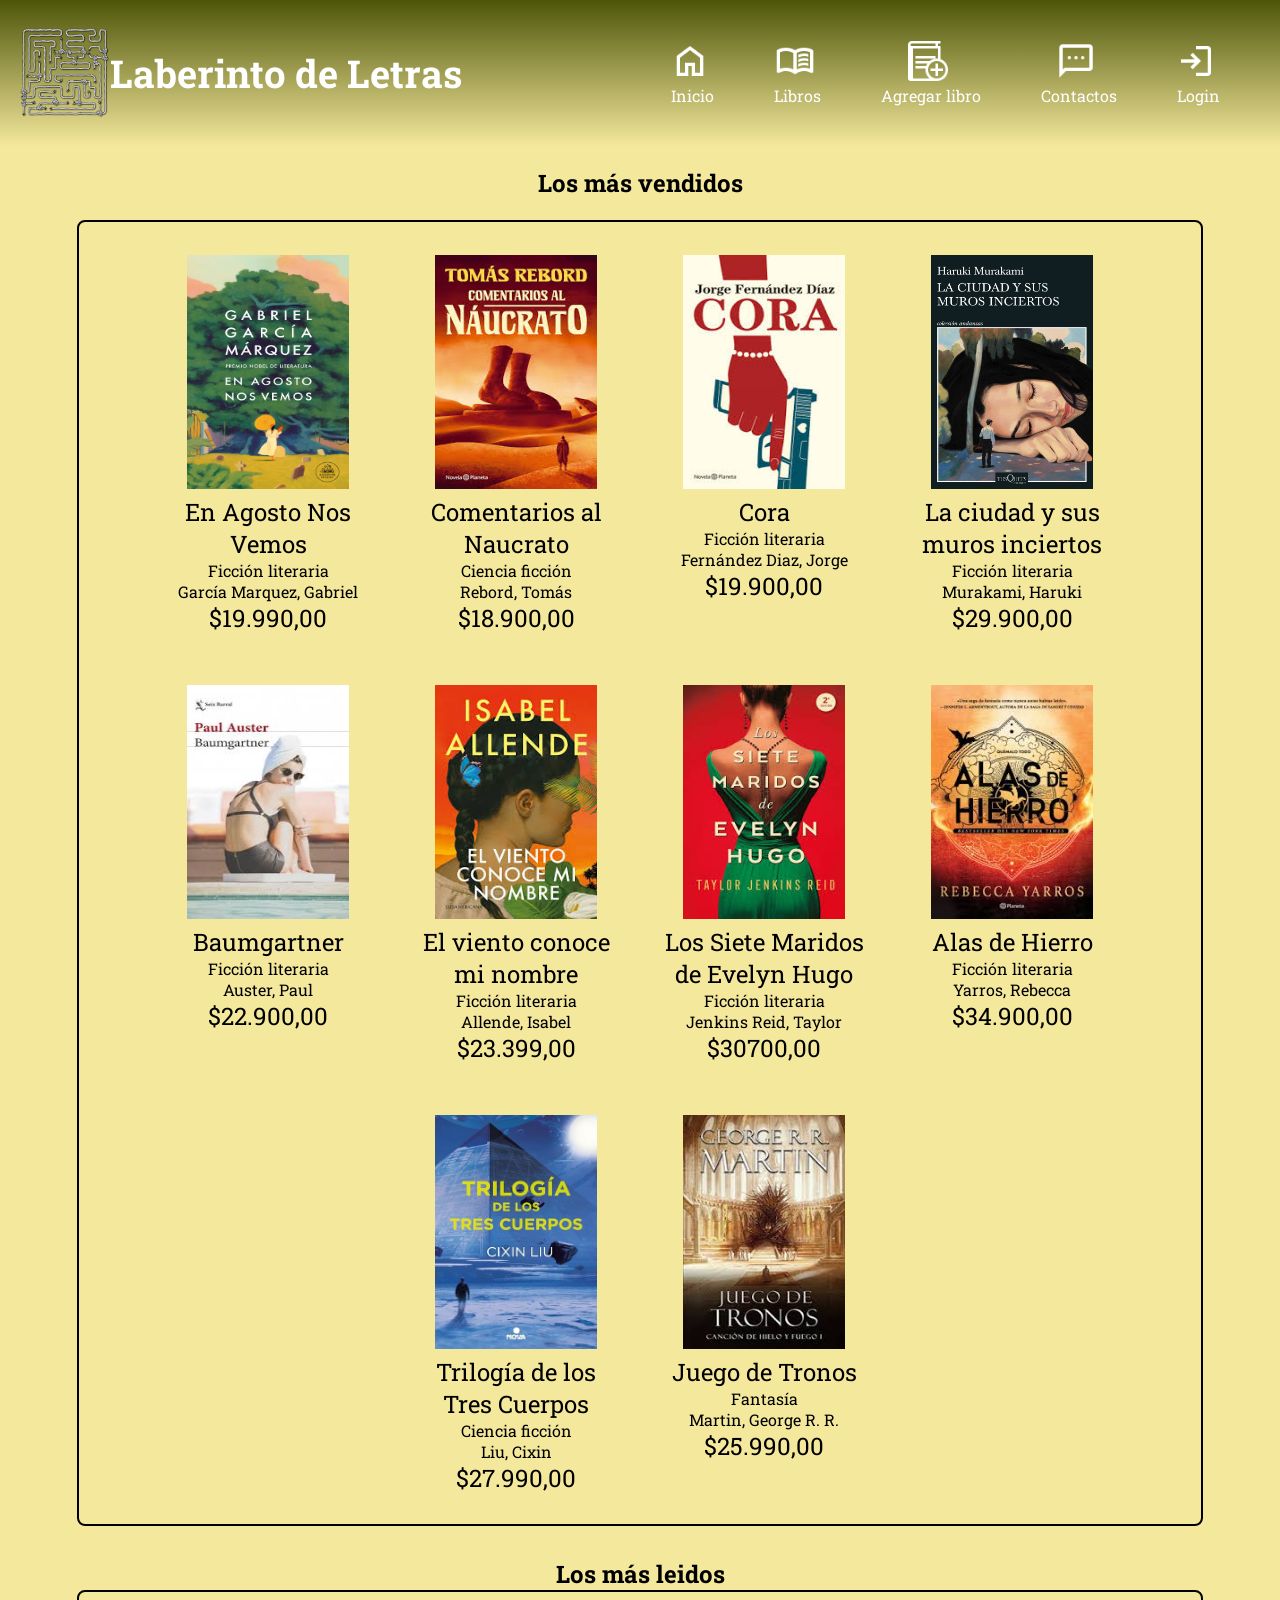
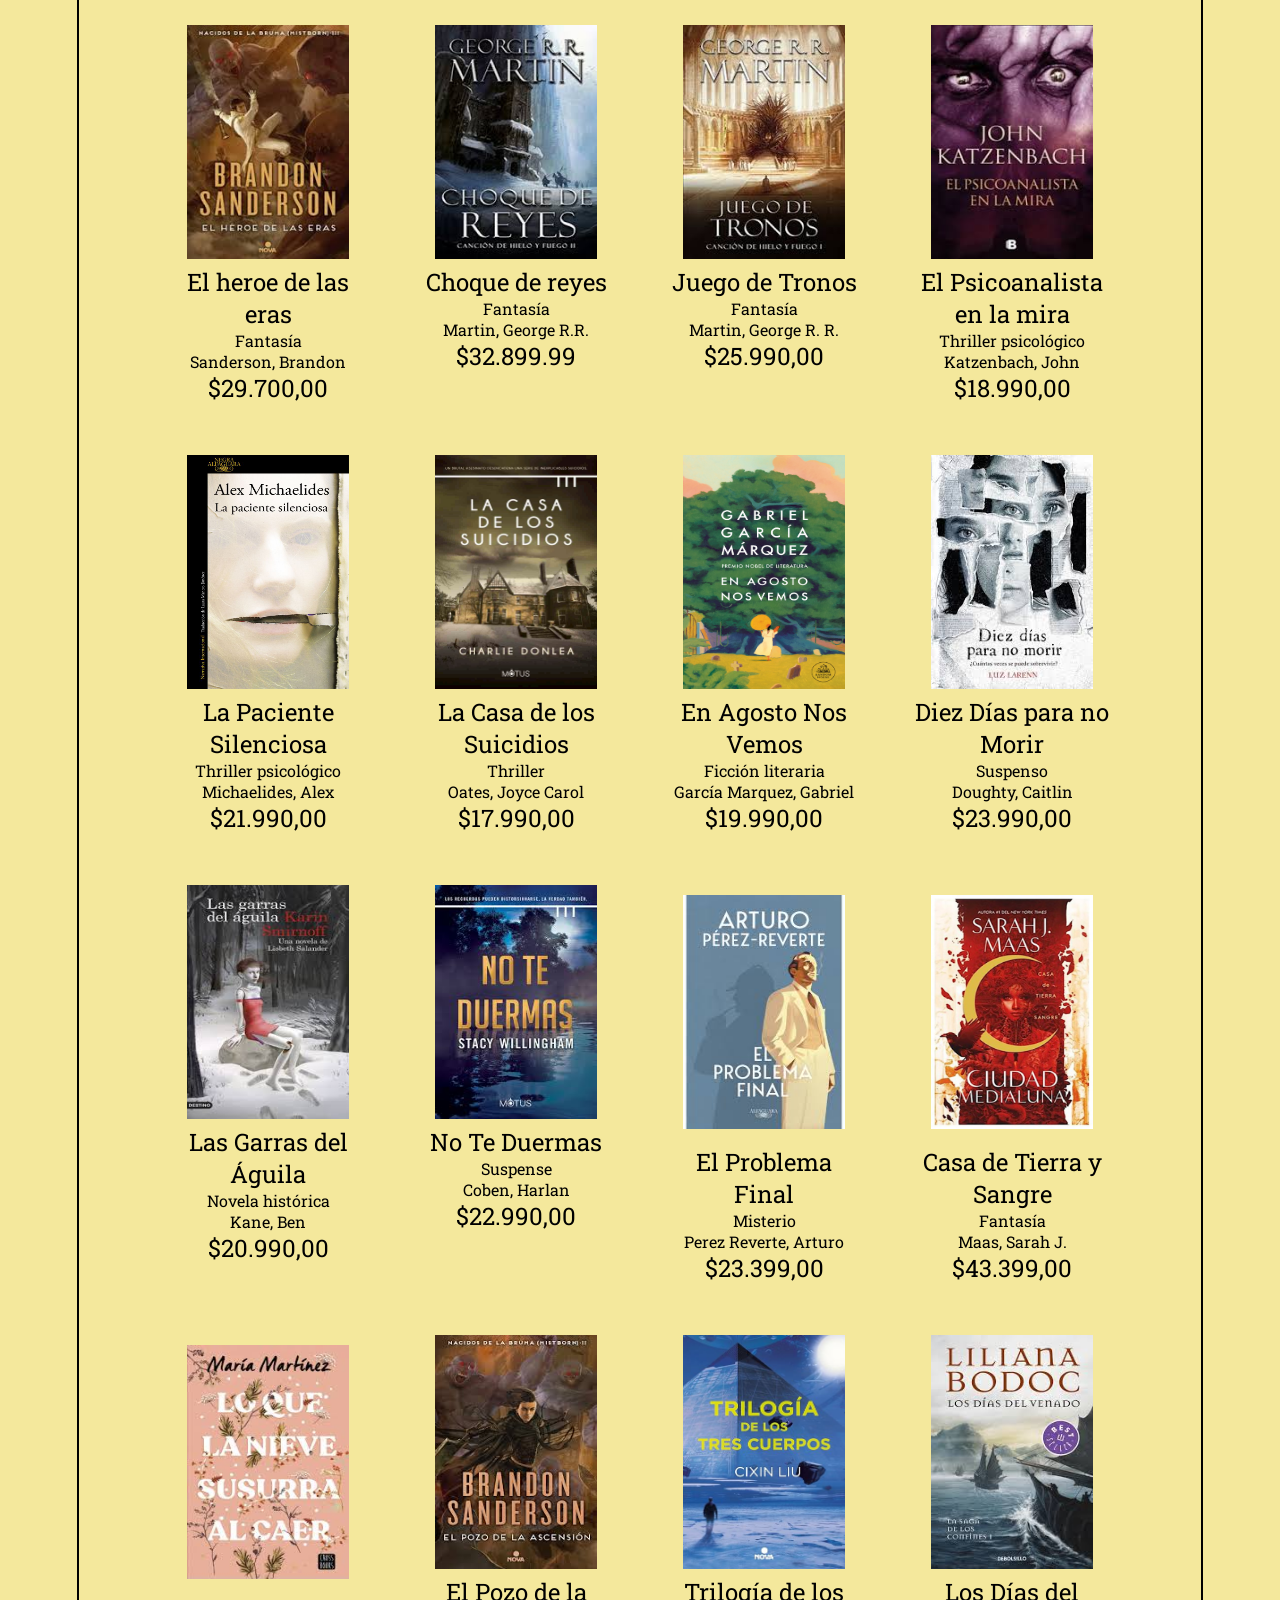
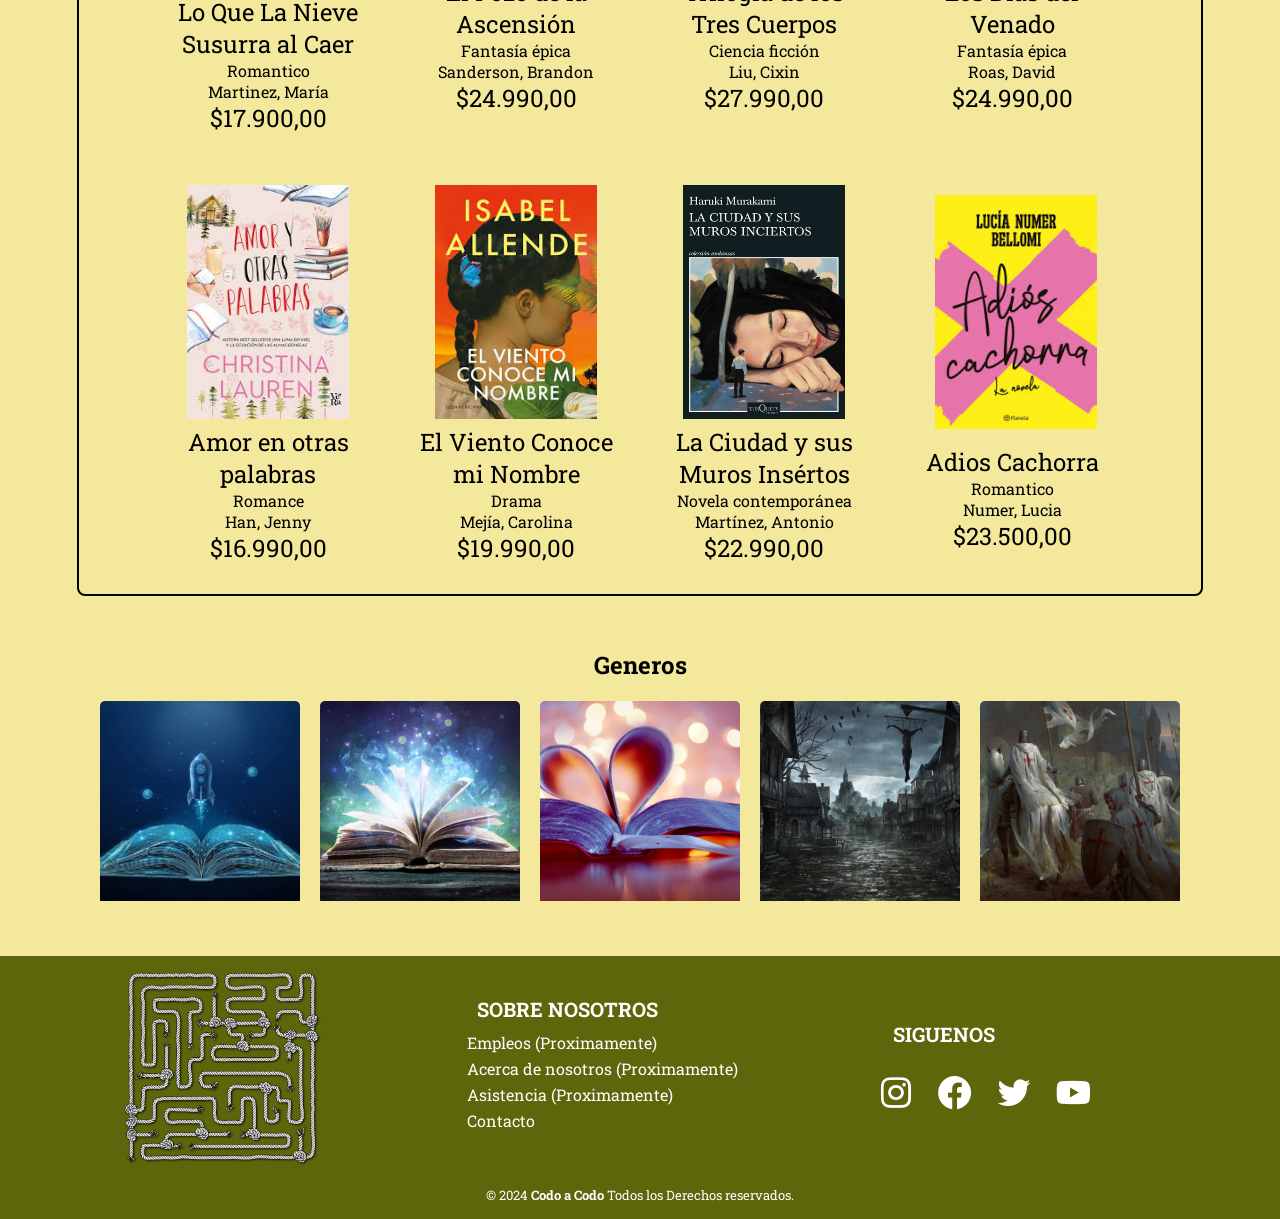
==== commit 37258958: "Se creo la pagina agregar libros y su contenido" ====
--- a/Frontend/index.html
+++ b/Frontend/index.html
@@ -35,6 +35,11 @@
             <li> <a href="./templates/misterio.html" class="links"> Misterio </a></li>
             <li> <a href="./templates/romantico.html" class="links"> Romántico </a></li>
           </ul>
+        </li>
+        <li>
+          <a href="./templates/Agregar_libros.html" class="links" onmouseover="activarAnimacion(event)"
+            onmouseleave="detenerAnimacion(event)"><img src="./Static/Imagenes/Icons/add_book.png" alt="agregar libro"
+              class="icono" style="filter: invert(1);">Agregar libro</a>
         </li>
         <li><a href="./templates/contactos.html" class="links" onmouseover="activarAnimacion(event)"
             onmouseleave="detenerAnimacion(event)"><img src="./Static/Imagenes/Icons/Contact.png" alt="Contact"
@@ -513,4 +518,4 @@
 
 </body>
 
-</html>
+</html>
--- a/Frontend/Static/css/styles.css
+++ b/Frontend/Static/css/styles.css
@@ -376,6 +376,158 @@
   color: black;
 }
 
+/*Agregar liros*/
+
+.book-banner {
+  background: linear-gradient(to bottom, rgb(0 0 0 / .5), rgb(0 0 0 / .5)), url(../Imagenes/libros.jpg) center;
+  background-size: cover;
+  height: 200px;
+  display: flex;
+  justify-content: center;
+  align-items: center;
+  text-align: center;
+}
+
+.wrap-book-banner {
+  color: #fff;
+  font-size: 26px;
+}
+
+.book-banner-subtitle {
+  font-size: 20px;
+}
+
+.books-section {
+  max-width: max-content;
+  margin: 3rem auto;
+  padding: 1rem;
+}
+
+.books-container {
+  display: flex;
+  flex-direction: column;
+  justify-items: center;
+  max-width: max-content;
+  padding: 50px;
+  border-radius: 10px;
+  box-shadow: 10px 10px 30px rgba(0, 0, 0, 0.3);
+  background: linear-gradient(90deg, rgba(255, 255, 255, 0.7), rgba(255, 255, 255, 0)), url(../Imagenes/Background/Back.png);
+  background-repeat: no-repeat;
+  background-size: contain;
+}
+
+.d-flex {
+  display: flex;
+  justify-content: center;
+  align-items: center;
+  flex-wrap: wrap;
+}
+
+#form .d-flex {
+  justify-content: space-around;
+
+}
+
+.d-flex-column {
+  display: flex;
+  flex-direction: column;
+}
+
+.form-control label {
+  color: black;
+}
+
+.form-control input {
+  height: 50px;
+  width: 98%;
+  background: rgba(255, 255, 255, 0.7);
+  border: 1px solid grey;
+  border-radius: 5px;
+  color: black;
+  font-size: 1rem;
+  padding: 0 20px;
+}
+
+/*.form-select {
+  display: block;
+  width: 100%;
+  padding: 12px 20px;
+  font-size: 1rem;
+  font-weight: 400;
+  line-height: 1.5;
+  color: black;
+  background: rgba(255,255,255,0.1);
+  border: 2px solid black; 
+  border-radius: 25px;
+}*/
+
+.btn-cac {
+  padding: 14px;
+  background-color: rgb(149, 163, 17);
+  border: none;
+  color: #fff;
+  font-size: 17px;
+  border-radius: 3px;
+  cursor: pointer;
+  transition: background-color 0.3s ease;
+  margin-left: 5px;
+}
+
+
+.form-select option {
+  color: #2a2a2a;
+}
+
+.h3-books {
+  color: black;
+  font-size: 1.5vw;
+  margin-top: 20px;
+}
+
+#list {
+  display: flex;
+  flex-direction: column;
+  justify-content: center;
+  align-items: center;
+}
+
+.table {
+  margin: 30px 0px;
+  width: 100%;
+  margin-bottom: 1rem;
+  color: black;
+  vertical-align: top;
+  border-color: black;
+}
+
+.table th,
+.table td {
+  padding: 8px;
+  text-align: center;
+}
+
+.table th {
+  border-bottom: 1px solid black;
+}
+
+.table td {
+  border-bottom: 1px solid #4f4f4f;
+}
+
+#list-div-movies {
+  width: 100%;
+}
+
+.item-movie {
+  background-color: var(--primary-color);
+  border-radius: 10px;
+  padding: 20px;
+  display: flex;
+  justify-content: space-between;
+  margin: 10px 0px;
+}
+
+
 /* Contactos */
 
 .pagina-contacto {
@@ -401,7 +553,7 @@
 
 .wrap-pagina-contacto {
   color: #fff;
-  font-size: 40px;
+  font-size: 28px;
 }
 
 .wrap-two-column {
@@ -727,7 +879,8 @@
   margin-bottom: 20px;
 }
 
-.input-login input, .input-login select {
+.input-login input,
+.input-login select {
   width: 100%;
   padding: 10px;
   border: 1px solid #ccc;
@@ -846,7 +999,7 @@
   background-color: rgba(0, 50, 30, 0.8);
 }
 
-#error-pais{
+#error-pais {
   position: relative;
   bottom: 0px;
   left: 2px;
@@ -855,7 +1008,8 @@
   background-color: rgba(0, 50, 30, 0.8);
 }
 
-input.error-input, select.error-input {
+input.error-input,
+select.error-input {
   border: 2px solid red;
 }
 
